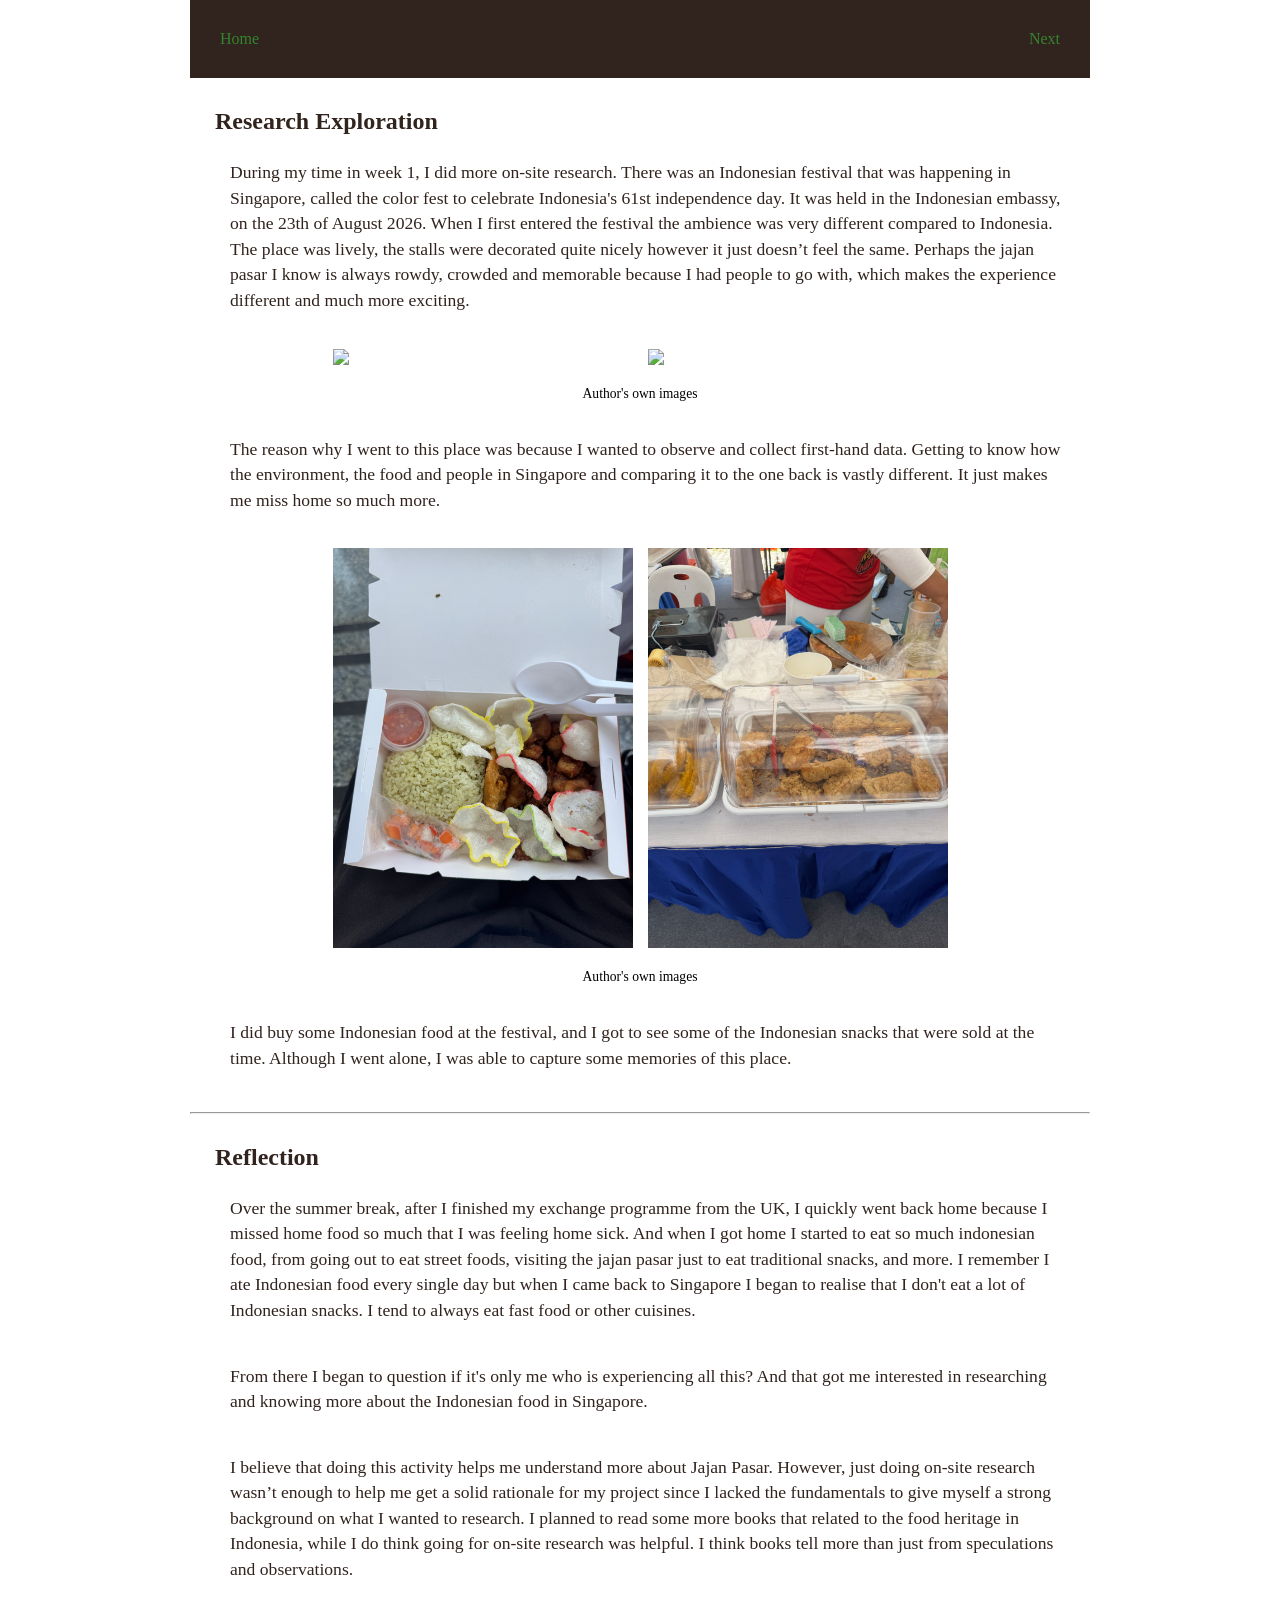
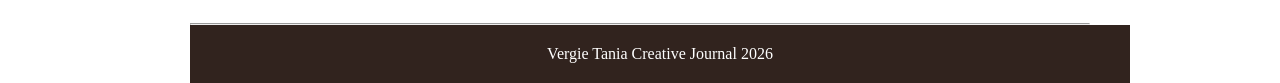
==== Week1.html @ e70db964 "Website" ====
<!DOCTYPE html>
<html>
    <head>
        <title>Week 1</title>
        <style>
            *{
                padding: 0;
                margin: 0;
            }
            body{
             color: #31231E;
            }
            
            h2 {
                padding: 10px 10px 5px 5px;
            }
            .container {
                max-width: 900px;
                margin: auto;
            }
            header {
                background-color: #31231E;
            }
            header nav {
                display: flex;
                justify-content: space-between;
                padding: 20px;
            }
            header nav a{
                padding: 10px;
                color: #34842e;
                text-decoration: none;
            }
            header nav a:hover{
                color: aqua;
            }
            section{
                padding: 20px;
            }

            main p{
                font-size: 1.1rem;
                line-height: 1.6rem;
                padding: 20px 0px 20px 20px;
            }
            
            footer{
                background-color: #31231E;
                display: flex;
                flex-direction: column;
                padding: 20px;
                justify-content: center;
                align-items: center;
                width: 100%;
            }
            footer p{
                color: white;
                padding: 0px 10px 0px 10px;
            }
         figure.img-row {
    display: flex;
    flex-wrap: wrap;
    justify-content: center;
    gap: 15px;
    margin: 15px 0;
}

figure.img-row figcaption {
    width: 100%;           /* forces caption onto its own line below both images */
    text-align: center;
    font-size: 0.85rem;
    color: black;
    margin-top: 6px;
}
        </style>
    </head>
    <body>
<div class="container">
    <header>
        <nav>
            <a href="index.html">Home</a>
            <a href="Week2.html">Next</a>
        </nav>
    </header>
    <main>
        <section>
            <h2>Research Exploration</h2>
            <p>During my time in week 1, I did more on-site research. There was an Indonesian festival that was happening in Singapore, called the color fest to celebrate Indonesia's 61st independence day. It was held in the Indonesian embassy, on the 23th of August 2026. 
            When I first entered the festival the ambience was very different compared to Indonesia. The place was lively, the stalls were decorated quite nicely however it just doesn’t feel the same. Perhaps the jajan pasar I know is always rowdy, crowded and memorable because I had people to go with, which makes the experience different and much more exciting. </p>
               <figure class="img-row">
    <img src="IMG_0809.JPG" width="300">
    <img src="IMG_0811.jpg" width="300">
    <figcaption>Author's own images</figcaption>
</figure>
            <p>The reason why I went to this place was because I wanted to observe and collect first-hand data. Getting to know how the environment, the food and people in Singapore and comparing it to the one back is vastly different. It just makes me miss home so much more. </p>
             <figure class="img-row">
    <img src="IMG_0808.JPG" width="300">
    <img src="IMG_0813 2.JPG" width="300">
    <figcaption>Author's own images</figcaption>
</figure>    
            <p>I did buy some Indonesian food at the festival, and I got to see some of the Indonesian snacks that were sold at the time. Although I went alone, I was able to capture some memories of this place. </p>
        </section>
        <hr>
         <section>
            <h2>Reflection</h2>
            <P>Over the summer break, after I finished my exchange programme from the UK, I quickly went back home because I missed home food so much that I was feeling home sick. And when I got home I started to eat so much indonesian food, from going out to eat street foods, visiting the jajan pasar just to eat traditional snacks, and more. I remember I ate Indonesian food every single day but when I came back to Singapore I began to realise that I don't eat a lot of Indonesian snacks.
                 I tend to always eat fast food or other cuisines. </P>
           <p>From there I began to question if it's only me who is experiencing all this? And that got me interested in researching and knowing more about the Indonesian food in Singapore. </p>
            <p>I believe that doing this activity helps me understand more about Jajan Pasar. However, just doing on-site research wasn’t enough to help me get a solid rationale for my project since I lacked the fundamentals to give myself a strong background on what I wanted to research.
                 I planned to read some more books that related to the food heritage in Indonesia, while I do think going for on-site research was helpful. I think books tell more than just from speculations and observations. 

            </p>
        </section>
        <hr>
    </main>
            <footer>
                    <p>Vergie Tania Creative Journal 2026</p>
            </footer>
</div>
    </body>
</html>
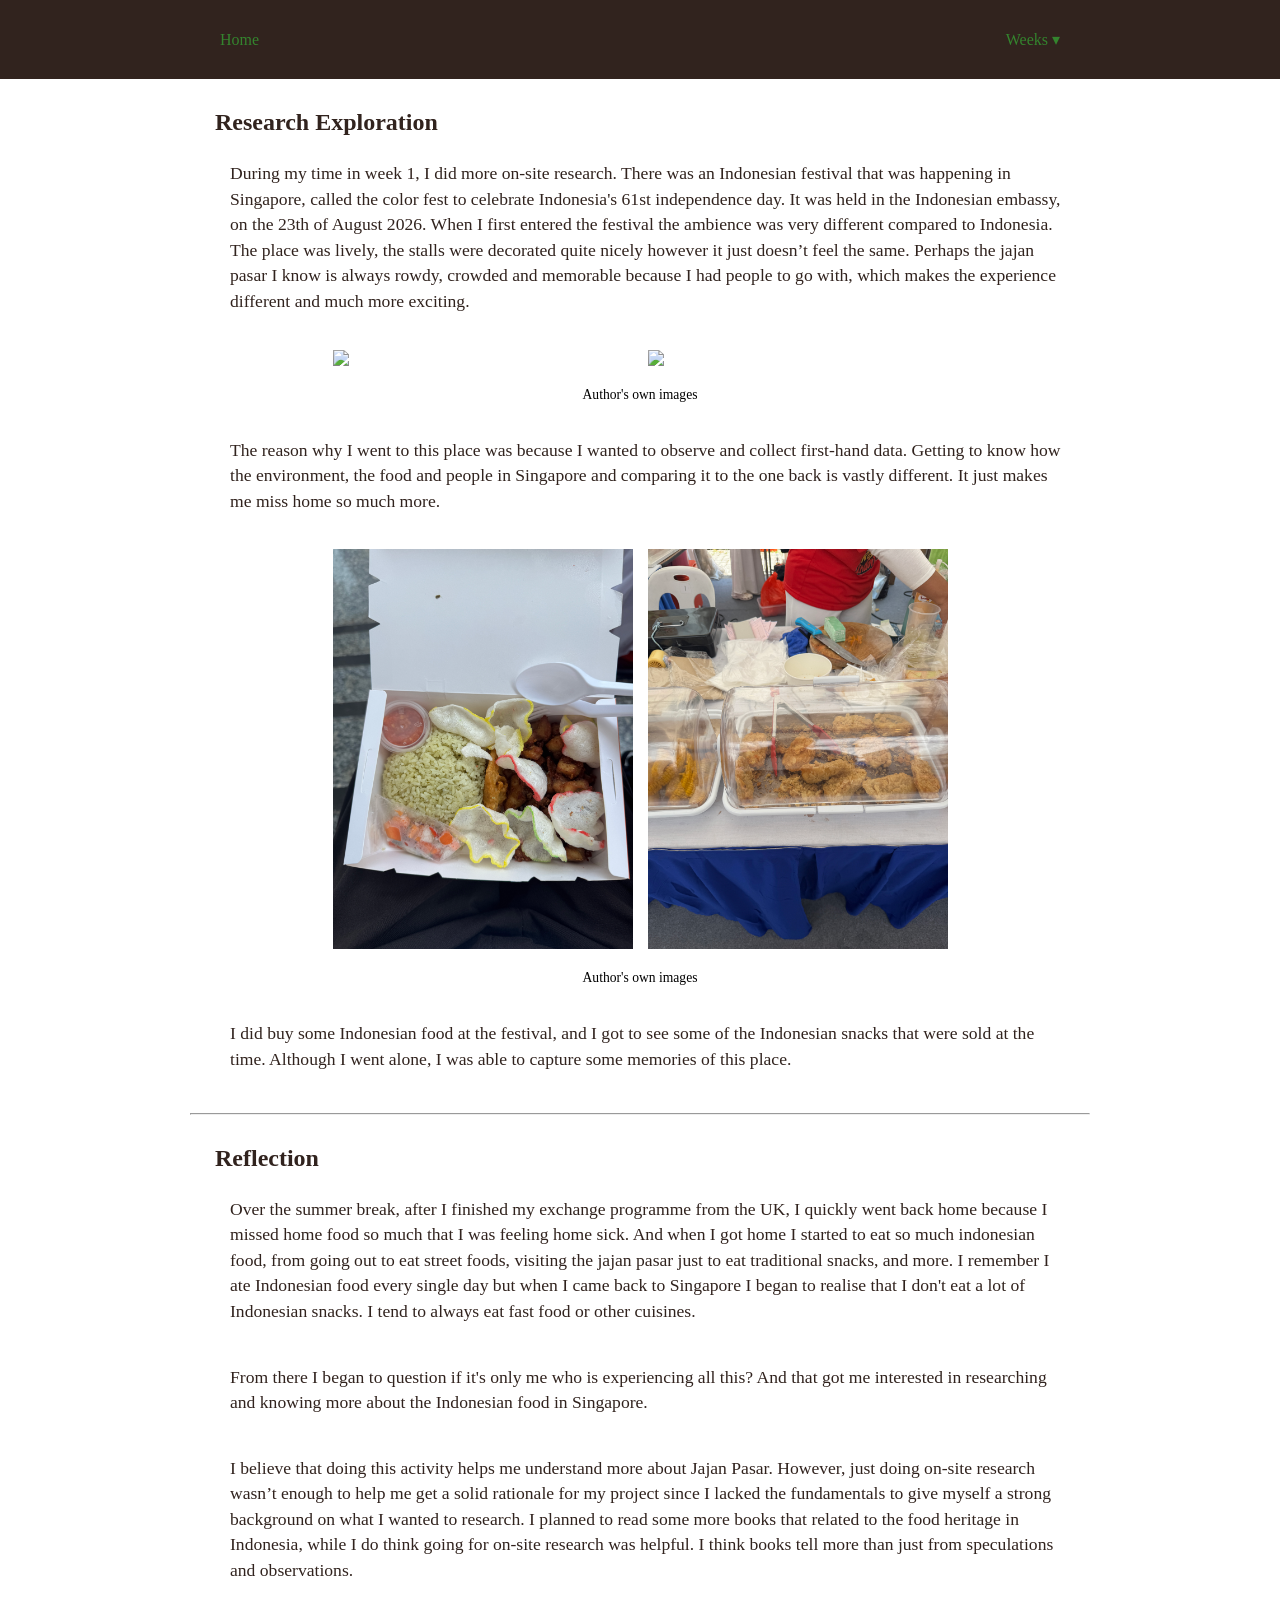
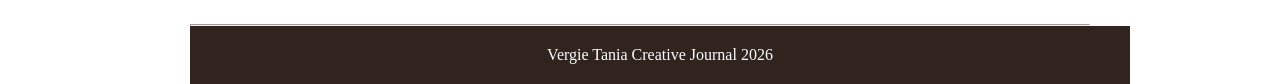
==== commit 3ec6de52: "Update project files" ====
--- a/Week1.html
+++ b/Week1.html
@@ -73,15 +73,34 @@
     margin-top: 6px;
 }
         </style>
+        <link href="css/header.css" rel="stylesheet">
     </head>
     <body>
+   <header>
+    <nav>
+        <a href="index.html">Home</a>
+        <div class="nav-right">
+            <div class="dropdown">
+                <button class="dropdown-btn">Weeks ▾</button>
+                <div class="dropdown-menu">
+                    <a href="Week1.html">Week 1</a>
+                    <a href="Week2.html">Week 2</a>
+                    <a href="Week3.html">Week 3</a>
+                    <a href="Week4.html">Week 4</a>
+                    <a href="Week5.html">Week 5</a>
+                    <a href="Week6.html">Week 6</a>
+                    <a href="Week7.html">Week 7</a>
+                    <a href="Week8.html">Week 8</a>
+                    <a href="Week9.html">Week 9</a>
+                    <a href="Week10.html">Week 10</a>
+                    <a href="Week11.html">Week 11</a>
+                    <a href="Week12.html">Week 12</a>
+                </div>
+            </div>
+        </div>
+    </nav>
+</header>
 <div class="container">
-    <header>
-        <nav>
-            <a href="index.html">Home</a>
-            <a href="Week2.html">Next</a>
-        </nav>
-    </header>
     <main>
         <section>
             <h2>Research Exploration</h2>
@@ -117,5 +136,18 @@
                     <p>Vergie Tania Creative Journal 2026</p>
             </footer>
 </div>
+<script>
+    const dropdownBtn = document.querySelector(".dropdown-btn");
+    const dropdownMenu = document.querySelector(".dropdown-menu");
+
+    dropdownBtn.addEventListener("click", (e) => {
+        e.stopPropagation();
+        dropdownMenu.classList.toggle("open");
+    });
+
+    document.addEventListener("click", () => {
+        dropdownMenu.classList.remove("open");
+    });
+</script>
     </body>
 </html>
--- a/css/header.css
+++ b/css/header.css
@@ -0,0 +1,78 @@
+header {
+    background-color: #31231E;
+    width: 100%;
+}
+
+header nav {
+    max-width: 900px;          /* keeps the links lined up with your content */
+    margin: 0 auto;
+    padding: 20px;
+    box-sizing: border-box;
+    display: flex;
+    justify-content: space-between;
+    align-items: center;
+}
+
+header nav a {
+    padding: 10px;
+    color: #34842e;
+    text-decoration: none;
+}
+
+header nav a:hover {
+    color: aqua;
+}
+
+.nav-right {
+    display: flex;
+    align-items: center;
+    gap: 15px;
+}
+
+/* dropdown */
+.dropdown {
+    position: relative;
+}
+
+.dropdown-btn {
+    background: none;
+    border: none;
+    color: #34842e;
+    font: inherit;
+    padding: 10px;
+    cursor: pointer;
+}
+
+.dropdown-btn:hover {
+    color: aqua;
+}
+
+.dropdown-menu {
+    display: none;
+    position: absolute;
+    right: 0;
+    top: 100%;
+    min-width: 150px;
+    max-height: 70vh;
+    overflow-y: auto;
+    background-color: #FAF9F6;
+    border-radius: 8px;
+    box-shadow: 0 4px 12px rgba(0, 0, 0, 0.25);
+    padding: 6px 0;
+    z-index: 10;
+}
+
+.dropdown-menu.open {
+    display: block;
+}
+
+.dropdown-menu a {
+    display: block;
+    padding: 8px 18px;
+    color: #31231E;
+}
+
+.dropdown-menu a:hover {
+    background-color: #E9C46A;
+    color: #31231E;
+}
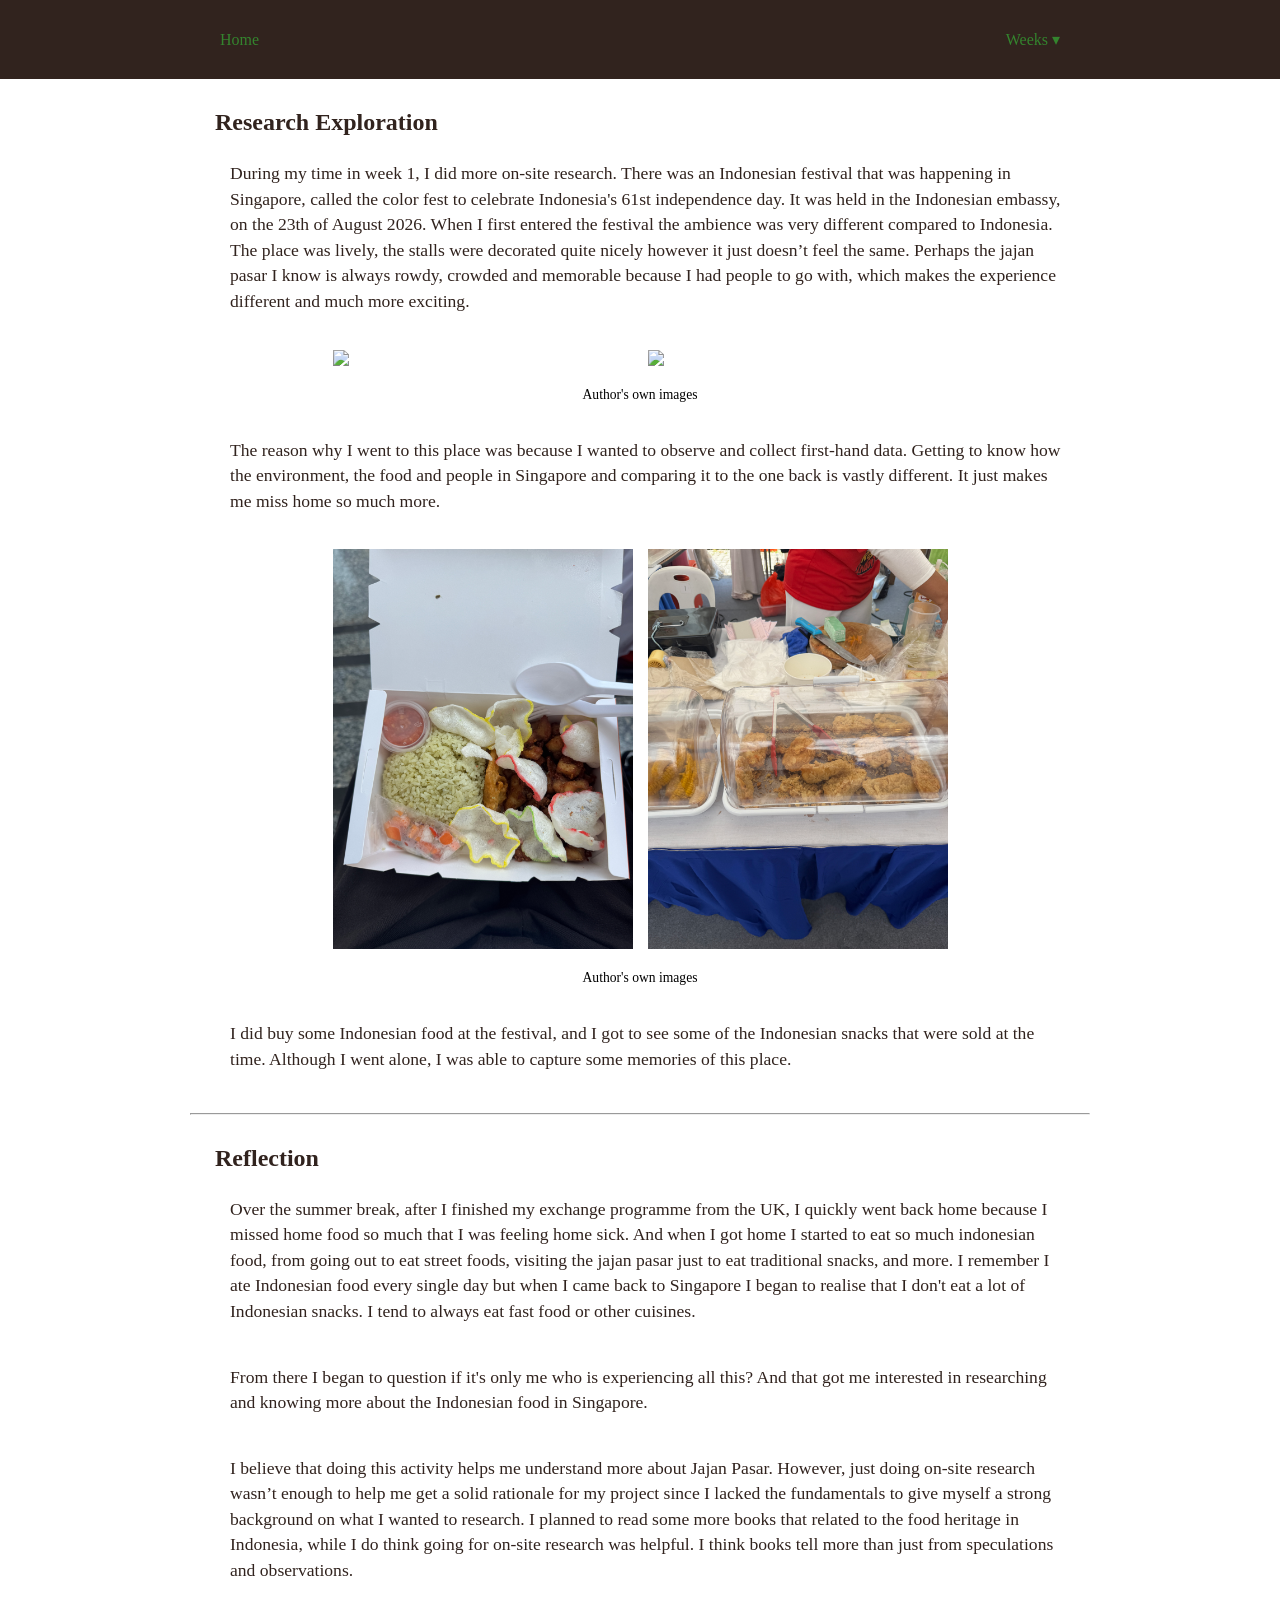
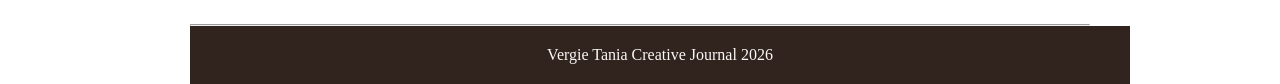
==== commit 9ea33bc3: "change" ====
--- a/Week1.html
+++ b/Week1.html
@@ -54,7 +54,7 @@
                 width: 100%;
             }
             footer p{
-                color: white;
+                color:#FAF9F6;
                 padding: 0px 10px 0px 10px;
             }
          figure.img-row {
@@ -91,10 +91,9 @@
                     <a href="Week6.html">Week 6</a>
                     <a href="Week7.html">Week 7</a>
                     <a href="Week8.html">Week 8</a>
-                    <a href="Week9.html">Week 9</a>
-                    <a href="Week10.html">Week 10</a>
-                    <a href="Week11.html">Week 11</a>
-                    <a href="Week12.html">Week 12</a>
+                    <a href="Week9&10.html">Week 9&10</a>
+                    <a href="Week11&12.html">Week 11&12</a>
+                    <a href="Week13&14.html">Week 13&14</a>
                 </div>
             </div>
         </div>
